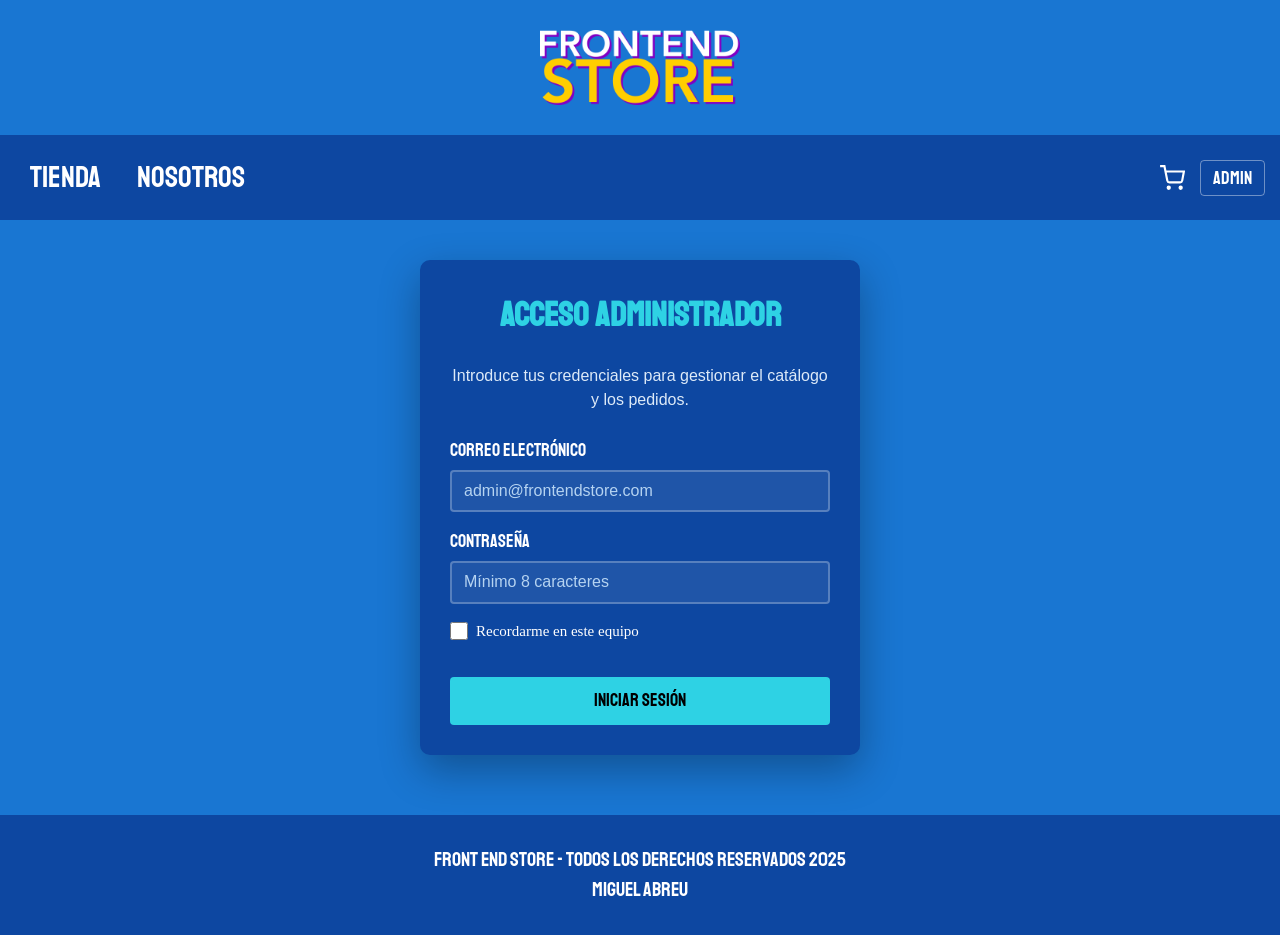
==== admin-imagenes.html @ 688fe279 "Initial commit: FrontEnd Store con panel administrativo y subida de imagenes" ====
<!DOCTYPE html>
<html lang="es">
<head>
    <meta charset="UTF-8">
    <meta name="viewport" content="width=device-width, initial-scale=1.0">
    <meta name="description" content="Panel de administración de FrontEnd Store: imágenes decorativas del catálogo.">
    <title>FrontEnd Store - Imágenes del catálogo</title>
    <link rel="stylesheet" href="css/normalize.css">
    <link href="https://fonts.googleapis.com/css2?family=Staatliches&display=swap" rel="stylesheet">
    <link rel="stylesheet" href="css/theme.css">
    <script src="js/theme.js"></script>
    <link rel="stylesheet" href="css/styles.css">
    <link rel="stylesheet" href="css/components.css">
</head>
<body class="auth-guard" data-page="admin">
    <header class="header">
        <a href="index.html" aria-label="FrontEnd Store - Ir al inicio">
            <img class="header__logo" src="img/logo.png" alt="Logotipo de FrontEnd Store">
        </a>
    </header>

    <nav class="navegacion" aria-label="Navegación principal">
        <div class="navegacion__grupo">
            <a class="navegacion__enlace" href="index.html">Tienda</a>
            <a class="navegacion__enlace" href="nosotros.html">Nosotros</a>
        </div>
        <div class="navegacion__acciones">
            <a class="navegacion__carrito" href="carrito.html" data-cart-link aria-label="Ver carrito">
                <svg viewBox="0 0 24 24" fill="none" stroke="currentColor" stroke-width="2" aria-hidden="true">
                    <circle cx="9" cy="21" r="1"></circle>
                    <circle cx="20" cy="21" r="1"></circle>
                    <path d="M1 1h4l2.68 13.39a2 2 0 0 0 2 1.61h9.72a2 2 0 0 0 2-1.61L23 6H6"></path>
                </svg>
                <span class="navegacion__contador" data-cart-count hidden>0</span>
            </a>
            <a class="navegacion__admin" href="admin.html" data-auth-link>Panel</a>
            <button class="navegacion__admin" type="button" data-logout hidden>Salir</button>
        </div>
    </nav>

    <main class="contenedor admin" id="admin-main">
        <h1>Imágenes del catálogo</h1>
        <p class="admin__sesion">Sesión iniciada como <strong data-auth-email></strong></p>

        <nav class="admin-menu" aria-label="Secciones del panel">
            <a class="admin-menu__enlace" href="admin.html">
                <svg viewBox="0 0 24 24" fill="none" stroke="currentColor" stroke-width="2" aria-hidden="true">
                    <rect x="3" y="3" width="7" height="7"></rect>
                    <rect x="14" y="3" width="7" height="7"></rect>
                    <rect x="3" y="14" width="7" height="7"></rect>
                    <rect x="14" y="14" width="7" height="7"></rect>
                </svg>
                <span>Productos</span>
            </a>
            <a class="admin-menu__enlace admin-menu__enlace--activo" href="admin-imagenes.html" aria-current="page">
                <svg viewBox="0 0 24 24" fill="none" stroke="currentColor" stroke-width="2" aria-hidden="true">
                    <rect x="3" y="3" width="18" height="18" rx="2"></rect>
                    <circle cx="8.5" cy="8.5" r="1.5"></circle>
                    <path d="M21 15l-5-5L5 21"></path>
                </svg>
                <span>Imágenes</span>
            </a>
            <a class="admin-menu__enlace" href="admin-ventas.html">
                <svg viewBox="0 0 24 24" fill="none" stroke="currentColor" stroke-width="2" aria-hidden="true">
                    <path d="M3 3v18h18"></path>
                    <path d="M7 15l4-4 3 3 5-6"></path>
                </svg>
                <span>Ventas</span>
            </a>
        </nav>

        <section class="admin-config paleta-panel" aria-labelledby="paleta-titulo">
            <h2 id="paleta-titulo">Paleta del sitio</h2>
            <p class="admin__ayuda">Elige el esquema de color que verán los visitantes en toda la tienda.</p>
            <div class="paleta-selector" id="paleta-selector" role="group" aria-label="Paleta del sitio">
                <button class="paleta-selector__opcion" type="button" data-paleta="hombre">
                    <span class="paleta-selector__muestras" aria-hidden="true">
                        <span class="paleta-selector__muestra paleta-selector__muestra--hombre-fondo"></span>
                        <span class="paleta-selector__muestra paleta-selector__muestra--hombre-superficie"></span>
                        <span class="paleta-selector__muestra paleta-selector__muestra--hombre-acento"></span>
                    </span>
                    <span class="paleta-selector__nombre">Azul clásico</span>
                </button>
                <button class="paleta-selector__opcion" type="button" data-paleta="mujer">
                    <span class="paleta-selector__muestras" aria-hidden="true">
                        <span class="paleta-selector__muestra paleta-selector__muestra--mujer-fondo"></span>
                        <span class="paleta-selector__muestra paleta-selector__muestra--mujer-superficie"></span>
                        <span class="paleta-selector__muestra paleta-selector__muestra--mujer-acento"></span>
                    </span>
                    <span class="paleta-selector__nombre">Rosa y lavanda</span>
                </button>
            </div>
            <p class="form-error" id="paleta-error" role="alert"></p>
        </section>

        <form class="admin-config" id="graficos-form">
            <p class="admin__ayuda">Estas son las dos imágenes decorativas que aparecen entre los productos del catálogo. Tamaño recomendado: 1600 × 600 px (horizontal, aproximadamente 3:1).</p>
            <div class="admin-config__grid">
                <div class="campo">
                    <label class="campo__label" for="grafico-camisa-archivo">Imagen decorativa 1</label>
                    <input type="hidden" id="grafico-camisa" name="grafico_camisa" value="">
                    <input class="campo__input campo__archivo" type="file" id="grafico-camisa-archivo" name="grafico_camisa_archivo" accept="image/jpeg,image/png,image/webp">
                    <p class="campo__ayuda">JPG, PNG o WebP. Tamano maximo: 5 MB.</p>
                    <img class="imagen-preview" id="preview-grafico-camisa" src="img/grafico1.jpg" alt="Vista previa de la imagen decorativa 1">
                </div>
                <div class="campo">
                    <label class="campo__label" for="grafico-node-archivo">Imagen decorativa 2</label>
                    <input type="hidden" id="grafico-node" name="grafico_node" value="">
                    <input class="campo__input campo__archivo" type="file" id="grafico-node-archivo" name="grafico_node_archivo" accept="image/jpeg,image/png,image/webp">
                    <p class="campo__ayuda">JPG, PNG o WebP. Tamano maximo: 5 MB.</p>
                    <img class="imagen-preview" id="preview-grafico-node" src="img/grafico2.jpg" alt="Vista previa de la imagen decorativa 2">
                </div>
            </div>
            <p class="form-error" id="graficos-error" role="alert"></p>
            <button class="boton" type="submit" id="guardar-graficos">Guardar imágenes</button>
        </form>
    </main>

    <footer class="footer">
        <p class="footer__texto">Front End Store - Todos Los Derechos Reservados 2025
        <br> Miguel Abreu
        </p>
    </footer>

    <script src="js/store.js" defer></script>
    <script src="js/ui.js" defer></script>
    <script src="js/api.js" defer></script>
    <script src="js/auth.js" defer></script>
    <script src="js/admin-imagenes.js" defer></script>
</body>
</html>
---- css/theme.css ----
/* Tema de FrontEnd Store.
   Cambia solo la PALETA BASE para renovar todos los colores del sitio.
   Los tokens semanticos se calculan a partir de esos valores. */

:root{
    /* ===== PALETA BASE (editar aqui) ===== */
    --color-primario: #1976D2;
    --color-primario-oscuro: #0D47A1;
    --color-acento: #2ed2e4;
    --color-acento-oscuro: #00B8D4;
    --color-blanco: #ffffff;
    --color-negro: #000000;
    --color-texto-oscuro: #0b2b4a;
    --color-peligro: #c62828;
    --color-peligro-oscuro: #a01f1f;
    --color-exito: #7ef2b0;

    /* ===== MUESTRAS DEL SELECTOR DE PALETA ===== */
    --muestra-hombre-fondo: #1976D2;
    --muestra-hombre-superficie: #0D47A1;
    --muestra-hombre-acento: #2ed2e4;
    --muestra-mujer-fondo: #F8E8F0;
    --muestra-mujer-superficie: #EAD6EA;
    --muestra-mujer-acento: #A84F7B;

    /* ===== FONDOS ===== */
    --fondo-pagina: var(--color-primario);
    --fondo-superficie: var(--color-primario-oscuro);
    --fondo-contraste: var(--color-blanco);
    --fondo-control: rgba(255, 255, 255, .08);
    --fondo-control: color-mix(in srgb, var(--color-blanco) 8%, transparent);
    --fondo-modal: rgba(0, 0, 0, .65);
    --fondo-modal: color-mix(in srgb, var(--color-negro) 65%, transparent);

    /* ===== TEXTOS ===== */
    --texto-principal: var(--color-blanco);
    --texto-secundario: #d7e9fa;
    --texto-secundario: color-mix(in srgb, var(--color-blanco) 85%, var(--color-primario));
    --texto-tenue: #cfe3f7;
    --texto-tenue: color-mix(in srgb, var(--color-blanco) 78%, var(--color-primario));
    --texto-placeholder: #b8cfe4;
    --texto-placeholder: color-mix(in srgb, var(--color-blanco) 68%, var(--color-primario));
    --texto-oscuro: var(--color-texto-oscuro);
    --texto-sobre-acento: var(--color-negro);
    --texto-sobre-peligro: var(--color-blanco);
    --texto-error: #ffb4b4;
    --texto-error: color-mix(in srgb, var(--color-peligro) 35%, var(--color-blanco));
    --texto-exito: var(--color-exito);

    /* ===== ACENTO Y ESTADOS ===== */
    --acento: var(--color-acento);
    --acento-hover: var(--color-acento-oscuro);
    --acento-suave: rgba(46, 210, 228, .16);
    --acento-suave: color-mix(in srgb, var(--color-acento) 16%, transparent);
    --peligro: var(--color-peligro);
    --peligro-hover: var(--color-peligro-oscuro);

    /* ===== BORDES E INTERACCION ===== */
    --interaccion: rgba(255, 255, 255, .14);
    --interaccion: color-mix(in srgb, var(--color-blanco) 14%, transparent);
    --borde: rgba(255, 255, 255, .25);
    --borde: color-mix(in srgb, var(--color-blanco) 25%, transparent);
    --borde-fuerte: rgba(255, 255, 255, .4);
    --borde-fuerte: color-mix(in srgb, var(--color-blanco) 40%, transparent);
    --borde-sutil: rgba(255, 255, 255, .18);
    --borde-sutil: color-mix(in srgb, var(--color-blanco) 18%, transparent);
    --borde-tabla: rgba(255, 255, 255, .12);
    --borde-tabla: color-mix(in srgb, var(--color-blanco) 12%, transparent);
    --borde-estado: rgba(255, 255, 255, .3);
    --borde-estado: color-mix(in srgb, var(--color-blanco) 30%, transparent);

    /* ===== SOMBRAS ===== */
    --sombra-suave: 0 1.5rem 4rem rgba(0, 0, 0, .3);
    --sombra-suave: 0 1.5rem 4rem color-mix(in srgb, var(--color-negro) 30%, transparent);
    --sombra-media: 0 1rem 2.5rem rgba(0, 0, 0, .3);
    --sombra-media: 0 1rem 2.5rem color-mix(in srgb, var(--color-negro) 30%, transparent);
}

/* ===== PALETA PASTEL: ROSA Y LAVANDA ===== */
html[data-paleta="mujer"]{
    --color-primario: #F8E8F0;
    --color-primario-oscuro: #EAD6EA;
    --color-acento: #A84F7B;
    --color-acento-oscuro: #8B3F66;
    --color-blanco: #FFFDFE;
    --color-negro: #3B2430;
    --color-texto-oscuro: #4A2E3E;
    --color-peligro: #B23A5A;
    --color-peligro-oscuro: #922C47;
    --color-exito: #2F7D5A;

    --fondo-pagina: var(--color-primario);
    --fondo-superficie: var(--color-primario-oscuro);
    --fondo-contraste: var(--color-blanco);
    --fondo-control: color-mix(in srgb, var(--color-negro) 6%, transparent);
    --fondo-modal: color-mix(in srgb, var(--color-negro) 65%, transparent);

    --texto-principal: var(--color-texto-oscuro);
    --texto-secundario: color-mix(in srgb, var(--color-texto-oscuro) 82%, var(--color-primario));
    --texto-tenue: color-mix(in srgb, var(--color-texto-oscuro) 72%, var(--color-primario));
    --texto-placeholder: color-mix(in srgb, var(--color-texto-oscuro) 58%, var(--color-primario));
    --texto-oscuro: var(--color-texto-oscuro);
    --texto-sobre-acento: var(--color-blanco);
    --texto-sobre-peligro: var(--color-blanco);
    --texto-error: color-mix(in srgb, var(--color-peligro) 75%, var(--color-negro));
    --texto-exito: color-mix(in srgb, var(--color-exito) 85%, var(--color-negro));

    --acento: var(--color-acento);
    --acento-hover: var(--color-acento-oscuro);
    --acento-suave: color-mix(in srgb, var(--color-acento) 14%, transparent);
    --peligro: var(--color-peligro);
    --peligro-hover: var(--color-peligro-oscuro);

    --interaccion: color-mix(in srgb, var(--color-negro) 8%, transparent);
    --borde: color-mix(in srgb, var(--color-texto-oscuro) 20%, transparent);
    --borde-fuerte: color-mix(in srgb, var(--color-texto-oscuro) 35%, transparent);
    --borde-sutil: color-mix(in srgb, var(--color-texto-oscuro) 14%, transparent);
    --borde-tabla: color-mix(in srgb, var(--color-texto-oscuro) 10%, transparent);
    --borde-estado: color-mix(in srgb, var(--color-texto-oscuro) 24%, transparent);

    --sombra-suave: 0 1.5rem 4rem color-mix(in srgb, var(--color-negro) 16%, transparent);
    --sombra-media: 0 1rem 2.5rem color-mix(in srgb, var(--color-negro) 16%, transparent);
}

html[data-paleta="mujer"] .header__logo{
    filter: drop-shadow(0 .2rem .5rem color-mix(in srgb, var(--color-negro) 45%, transparent));
}

html[data-paleta="mujer"] .bloque__imagen{
    filter: brightness(0) saturate(100%) invert(24%) sepia(31%) saturate(1450%) hue-rotate(295deg) brightness(88%) contrast(92%);
}
---- css/styles.css ----
:root{
    --fuentePrincipal: "Staatliches", cursive;
}

html {
    box-sizing: border-box;
    font-size: 62.5%;
}
*, *:before, *:after {
    box-sizing: inherit;
}

/* Globales */

body{
    background-color: var(--fondo-pagina);
    font-size: 1.6rem;
    line-height: 1.5;
}
p{
    font-size: 1.8rem;
    font-family: Arial, Helvetica, sans-serif;
    color: var(--texto-principal);
}
a{
    text-decoration: none;
}
a:focus-visible,
input:focus-visible,
select:focus-visible,
button:focus-visible{
    outline: .3rem solid var(--acento);
    outline-offset: .3rem;
}
img {
    max-width: 100%;
    height: auto;
    display: block;
}
.contenedor{
    width: min(100% - 3rem, 120rem);
    margin-inline: auto;
}
h1, h2, h3{
    text-align: center;
    color: var(--acento);
    font-family:  var(--fuentePrincipal);
}

h1{
    font-size:4rem ;
}
h2{
    font-size: 3.2rem;
}
h3{
    font-size: 2.4rem;
}
/*header*/

.header{
    display: flex;
    justify-content: center;
}
.header__logo{
    max-width: 20rem;
    height: auto;
    margin: 3rem;
}
/* footer*/
.footer{
    background-color: var(--fondo-superficie);
    padding: 1rem 0;
    margin-top:2rem;

}
.footer__texto{
    font-family: var(--fuentePrincipal);
    text-align: center;
    font-size: 2rem;

}

/* navegacion*/

.navegacion{
    background-color: var(--fondo-superficie);
    padding: 1rem 1.5rem;
    display: flex;
    align-items: center;
    justify-content: space-between;
    flex-wrap: wrap;
    gap: 1rem;
}
.navegacion__grupo,
.navegacion__acciones{
    display: flex;
    align-items: center;
    gap: .6rem;
}
.navegacion__enlace{
    font-family: var(--fuentePrincipal);
    color: var(--texto-principal);
    font-size: 3rem;
    padding: 1rem 1.5rem;
    border-radius: .4rem;
}
.navegacion__enlace--activo,
.navegacion__enlace:hover{
    color: var(--acento);
}

/* Grid */

.grid{
    display: grid;
    grid-template-columns:repeat(2, 1fr);
    gap: 2rem;
}
@media (min-width: 768px) {
    .grid{
            grid-template-columns:repeat(3, 1fr);

    }
}


/* Productos */

.producto{
    background-color: var(--fondo-superficie);
    padding: 1rem;

}

.producto__imagen{
    width: 100%;
    aspect-ratio: 1 / 1;
    object-fit: cover;
}

.producto__nombre{
    font-size: 4rem;

}
.producto__precio{
    font-size: 2.8rem;
    color: var(--acento);

}
.producto__nombre,
.producto__precio{
    font-family: var(--fuentePrincipal);
    margin: 1rem 0;
    text-align: center;
    line-height: 1.2;
}

/*graficos*/

.grafico{
    min-height: 30rem;
    background-repeat: no-repeat;
    background-size: cover;
    background-position: center;
    grid-column: 1 / -1;
}
.grafico__camisa{
    background-image: url(../img/grafico1.jpg);
}
.grafico__node{
    background-image: url(../img/grafico2.jpg);
}


/* nosotros */
.nosotros{
    display: grid;
    grid-template-rows: repeat(2, auto);
    row-gap: 1.5rem;

}

@media (min-width: 768px) {
    .nosotros{
    grid-template-columns: repeat(2, 1fr);
    column-gap: 2rem;

}
}

.nosotros__imagen{
    grid-row: 1 / 2;
}
@media (min-width: 768px) {
    .nosotros__imagen{
        grid-column: 2 / 3;
    }
}

/* bloques*/

.bloques{
    display: grid;
    grid-template-columns: repeat(2, 1fr);
    gap: 2rem;
}
@media (min-width: 768px) {
    .bloques{
        grid-template-columns: repeat(3, 1fr);
        gap: 2rem;
        
    }
}

.bloque{
    text-align: center;

}
.bloque__imagen{
    margin-inline: auto;
}
.bloque__titulo{
    margin: 0;
}


/* pagina de camisa*/


@media (min-width: 768px) {
    .camisa {
        display: grid;
        grid-template-columns:  repeat(2, 1fr);
        column-gap: 2rem;
    }
}

.formulario{
    display: grid;
    grid-template-columns: repeat(2, 1fr);
    gap: 2rem;

}
.formulario__campo{
    border-color: var(--fondo-superficie);
    background-color: transparent;
    border-width: 1rem;
    border-style: solid;
    color: var(--texto-principal);
    font-size: 2rem;
    font-family: Arial, Helvetica, sans-serif;
    padding: 1rem;
    appearance: none;
}

.formulario__campo:focus{
    color: var(--texto-oscuro);
    background-color: var(--fondo-contraste);
    outline: .3rem solid var(--acento);
    outline-offset: .2rem;
}

.formulario__campo option{
    color: var(--texto-oscuro);
}

.formulario__submit{
    background-color: var(--acento);
    border: none;
    font-size: 2rem;
    font-family: var(--fuentePrincipal);
    padding: 2rem;
    transition: background-color .3s ease;
    grid-column: 1 /3;
}
.formulario__submit:hover{
    cursor: pointer;
    background-color: var(--acento-hover);
}

.camisa__imagen{
    width: 100%;
    aspect-ratio: 1 / 1;
    object-fit: cover;
}

.camisa__precio{
    font-family: var(--fuentePrincipal);
    font-size: 3rem;
    color: var(--acento);
}

.formulario__label{
    position: absolute;
    width: 1px;
    height: 1px;
    padding: 0;
    margin: -1px;
    overflow: hidden;
    clip: rect(0, 0, 0, 0);
    white-space: nowrap;
    border: 0;
}

/* producto no encontrado */
.producto-no-encontrado{
    text-align: center;
    padding: 4rem 0;
}

.producto-no-encontrado__enlace{
    display: inline-block;
    background-color: var(--acento);
    color: var(--texto-sobre-acento);
    font-family: var(--fuentePrincipal);
    font-size: 2rem;
    padding: 1rem 3rem;
    transition: background-color .3s ease;
}

.producto-no-encontrado__enlace:hover{
    background-color: var(--acento-hover);
}

/* moviles */
@media (max-width: 480px) {
    h1{
        font-size: 3.2rem;
    }
    h2{
        font-size: 2.6rem;
    }
    h3{
        font-size: 2rem;
    }

    .navegacion__enlace{
        font-size: 2.6rem;
    }

    .producto__nombre{
        font-size: clamp(2rem, 6vw, 2.8rem);
    }
    .producto__precio{
        font-size: 2.2rem;
    }

    .grafico{
        min-height: 18rem;
    }

    .bloque__imagen{
        max-width: 8rem;
        margin-inline: auto;
        justify-content: center;
    }

    .nosotros__imagen{
        grid-row: auto;
    }

    .formulario{
        grid-template-columns: 1fr;
    }
    .formulario__campo{
        width: 100%;
        border-width: .5rem;
        appearance: auto;
    }
    .formulario__submit{
        grid-column: 1;
        font-size: 1.8rem;
        padding: 1.5rem;
    }

    .footer__texto{
        font-size: 1.8rem;
    }
}
---- css/components.css ----
/* Componentes: navbar, botones, carrito, login, admin y notificaciones. */

[hidden]{
    display: none !important;
}

/* Navbar */
.navegacion__carrito{
    position: relative;
    display: inline-flex;
    align-items: center;
    justify-content: center;
    width: 4.4rem;
    height: 4.4rem;
    border-radius: 50%;
    color: var(--texto-principal);
    transition: background-color .2s ease, color .2s ease;
}

.navegacion__carrito:hover,
.navegacion__carrito:focus-visible{
    background-color: var(--interaccion);
    color: var(--acento);
}

.navegacion__carrito svg{
    width: 2.6rem;
    height: 2.6rem;
}

.navegacion__contador{
    position: absolute;
    top: .1rem;
    right: .1rem;
    min-width: 1.9rem;
    height: 1.9rem;
    padding: 0 .4rem;
    display: inline-flex;
    align-items: center;
    justify-content: center;
    border-radius: 10rem;
    background-color: var(--acento);
    color: var(--texto-sobre-acento);
    font-family: var(--fuentePrincipal);
    font-size: 1.2rem;
    line-height: 1;
}

.navegacion__admin{
    font-family: var(--fuentePrincipal);
    font-size: 1.8rem;
    line-height: 1;
    color: var(--texto-principal);
    background-color: transparent;
    border: 1px solid var(--borde-fuerte);
    border-radius: .4rem;
    padding: .8rem 1.2rem;
    cursor: pointer;
    transition: color .2s ease, border-color .2s ease;
}

.navegacion__admin:hover,
.navegacion__admin:focus-visible{
    color: var(--acento);
    border-color: var(--acento);
}

/* Botones */
.boton{
    display: inline-flex;
    align-items: center;
    justify-content: center;
    gap: .8rem;
    background-color: var(--acento);
    color: var(--texto-sobre-acento);
    font-family: var(--fuentePrincipal);
    font-size: 1.8rem;
    line-height: 1.1;
    padding: 1.2rem 2rem;
    border: 2px solid transparent;
    border-radius: .4rem;
    cursor: pointer;
    text-align: center;
    transition: background-color .2s ease, color .2s ease, border-color .2s ease;
}

.boton:hover,
.boton:focus-visible{
    background-color: var(--acento-hover);
}

.boton--secundario{
    background-color: transparent;
    color: var(--texto-principal);
    border-color: var(--acento);
}

.boton--secundario:hover,
.boton--secundario:focus-visible{
    background-color: var(--acento-suave);
    color: var(--texto-principal);
}

.boton--peligro{
    background-color: var(--peligro);
    color: var(--texto-sobre-peligro);
}

.boton--peligro:hover,
.boton--peligro:focus-visible{
    background-color: var(--peligro-hover);
}

.boton--pequeno{
    font-size: 1.5rem;
    padding: .8rem 1.2rem;
}

.boton--grande{
    font-size: 2rem;
    padding: 1.5rem 2.4rem;
    width: 100%;
}

.volver{
    margin: 1rem 0 0;
}

/* Avisos */
.form-error{
    min-height: 2rem;
    margin: .8rem 0 0;
    color: var(--texto-error);
    font-size: 1.5rem;
}

.catalogo__vacio,
.catalogo__aviso,
.admin__vacio{
    grid-column: 1 / -1;
    text-align: center;
    padding: 3rem 0;
}

/* Login */
.auth{
    min-height: 55vh;
    display: grid;
    place-items: center;
    padding: 4rem 0;
}

.auth__tarjeta{
    width: min(100%, 44rem);
    background-color: var(--fondo-superficie);
    border-radius: 1rem;
    padding: 3rem;
    box-shadow: var(--sombra-suave);
}

.auth__titulo{
    margin-top: 0;
    font-size: 3.4rem;
}

.auth__ayuda{
    text-align: center;
    font-size: 1.6rem;
    color: var(--texto-secundario);
    margin-bottom: 2.5rem;
}

.auth__form{
    display: block;
}

.auth__submit{
    width: 100%;
    margin-top: .5rem;
}

.auth__demo{
    margin: 2.5rem 0 0;
    padding-top: 1.5rem;
    border-top: 1px solid var(--borde-sutil);
    text-align: center;
    font-size: 1.4rem;
    color: var(--texto-tenue);
}

.auth__demo strong{
    color: var(--acento);
    font-weight: normal;
}

/* Campos de formulario */
.campo{
    display: flex;
    flex-direction: column;
    gap: .6rem;
    margin-bottom: 1.6rem;
    border: 0;
    padding: 0;
}

.campo--fieldset{
    min-width: 0;
}

.campo__label{
    font-family: var(--fuentePrincipal);
    font-size: 1.8rem;
    color: var(--texto-principal);
}

.campo__input{
    width: 100%;
    background-color: var(--fondo-control);
    border: 2px solid var(--borde);
    border-radius: .4rem;
    color: var(--texto-principal);
    font-family: Arial, Helvetica, sans-serif;
    font-size: 1.6rem;
    padding: 1rem 1.2rem;
}

.campo__input:focus{
    outline: .3rem solid var(--acento);
    outline-offset: .2rem;
    background-color: var(--fondo-contraste);
    color: var(--texto-oscuro);
}

.campo__input::placeholder{
    color: var(--texto-placeholder);
}

.campo__textarea{
    resize: vertical;
    min-height: 10rem;
}

.campo__archivo{
    padding: .8rem;
    cursor: pointer;
}

.campo__archivo::file-selector-button{
    margin-right: 1rem;
    padding: .7rem 1.1rem;
    border: 0;
    border-radius: .4rem;
    background-color: var(--acento);
    color: var(--texto-sobre-acento);
    font-family: var(--fuentePrincipal);
    font-size: 1.5rem;
    cursor: pointer;
}

.campo__archivo::file-selector-button:hover{
    background-color: var(--acento-hover);
}

.campo__ayuda{
    margin: 0;
    font-size: 1.4rem;
    color: var(--texto-secundario);
}

.campo__checkbox{
    display: flex;
    align-items: center;
    gap: .8rem;
    margin: 1rem 0;
    font-size: 1.5rem;
    color: var(--texto-principal);
    cursor: pointer;
}

.campo__checkbox input{
    width: 1.8rem;
    height: 1.8rem;
    accent-color: var(--acento);
}

/* Carrito */
.carrito{
    display: grid;
    gap: 2rem;
}

.carrito__lista{
    display: grid;
    gap: 1.2rem;
}

.carrito__linea{
    display: grid;
    grid-template-columns: 8rem 1fr auto;
    grid-template-areas:
        "imagen info subtotal"
        "imagen cantidad eliminar";
    gap: .8rem 1.5rem;
    align-items: center;
    background-color: var(--fondo-superficie);
    border-radius: .6rem;
    padding: 1.2rem;
}

.carrito__imagen{
    grid-area: imagen;
    width: 8rem;
    height: 8rem;
    object-fit: cover;
    border-radius: .4rem;
    background-color: var(--fondo-contraste);
}

.carrito__info{
    grid-area: info;
}

.carrito__nombre{
    margin: 0;
    font-family: var(--fuentePrincipal);
    font-size: 2.2rem;
    color: var(--texto-principal);
}

.carrito__meta{
    margin: .2rem 0 0;
    font-size: 1.4rem;
    color: var(--texto-secundario);
}

.carrito__cantidad{
    grid-area: cantidad;
    width: 9rem;
    background-color: var(--fondo-control);
    border: 2px solid var(--borde);
    border-radius: .4rem;
    color: var(--texto-principal);
    font-size: 1.6rem;
    padding: .6rem .8rem;
}

.carrito__subtotal{
    grid-area: subtotal;
    margin: 0;
    align-self: center;
    font-family: var(--fuentePrincipal);
    font-size: 2rem;
    color: var(--acento);
    white-space: nowrap;
}

.carrito__linea .boton{
    grid-area: eliminar;
    justify-self: start;
}

.carrito__resumen{
    background-color: var(--fondo-superficie);
    border-radius: .6rem;
    padding: 2rem;
    text-align: center;
}

.carrito__total-label{
    margin: 0;
    font-family: var(--fuentePrincipal);
    font-size: 1.8rem;
    color: var(--texto-secundario);
}

.carrito__total{
    margin: .4rem 0 1.6rem;
    font-family: var(--fuentePrincipal);
    font-size: 3.6rem;
    color: var(--acento);
}

.carrito__nota{
    margin: 1.2rem 0 0;
    font-size: 1.4rem;
    color: var(--texto-secundario);
}

.carrito__vacio{
    text-align: center;
    padding: 4rem 0;
}

.carrito__vacio p{
    font-family: var(--fuentePrincipal);
    font-size: 2.4rem;
}

.pedido-confirmacion{
    margin-top: 2.5rem;
    background-color: var(--fondo-superficie);
    border-radius: .6rem;
    padding: 2rem;
}

.pedido-confirmacion__mensaje{
    text-align: center;
    margin: 0 0 1rem;
    font-size: 2rem;
    font-weight: 700;
    color: var(--texto-exito);
}

.pedido-confirmacion__resumen{
    text-align: center;
    font-size: 1.6rem;
    color: var(--texto-secundario);
}

.pedido-confirmacion__acciones{
    display: flex;
    flex-wrap: wrap;
    gap: 1rem;
    justify-content: center;
}

/* Checkout */
.checkout{
    background-color: var(--fondo-superficie);
    border-radius: .6rem;
    padding: 2rem;
}

.checkout__titulo{
    margin-top: 0;
    text-align: left;
    font-size: 2.6rem;
}

.checkout .campo:last-of-type{
    margin-bottom: 0;
}

/* Admin */
.auth-guard main{
    visibility: hidden;
}

.admin__sesion{
    text-align: center;
    font-size: 1.5rem;
    color: var(--texto-secundario);
    margin-bottom: 2rem;
}

.admin-menu{
    display: flex;
    flex-wrap: wrap;
    justify-content: center;
    gap: 1rem;
    margin-bottom: 3rem;
}

.admin-menu__enlace{
    display: inline-flex;
    align-items: center;
    justify-content: center;
    gap: .8rem;
    background-color: var(--fondo-superficie);
    border: 1px solid var(--borde);
    border-radius: .6rem;
    color: var(--texto-principal);
    font-family: var(--fuentePrincipal);
    font-size: 1.8rem;
    line-height: 1;
    padding: 1.1rem 1.6rem;
    transition: background-color .2s ease, border-color .2s ease, color .2s ease;
}

.admin-menu__enlace svg{
    width: 2.2rem;
    height: 2.2rem;
}

.admin-menu__enlace:hover,
.admin-menu__enlace:focus-visible{
    border-color: var(--acento);
    color: var(--acento);
}

.admin-menu__enlace--activo,
.admin-menu__enlace--activo:hover,
.admin-menu__enlace--activo:focus-visible{
    background-color: var(--acento);
    border-color: var(--acento);
    color: var(--texto-sobre-acento);
}

.admin__acciones{
    display: flex;
    flex-wrap: wrap;
    justify-content: center;
    gap: 1rem;
    margin-bottom: 2.5rem;
}

.admin-lista{
    display: grid;
    gap: 1.2rem;
    margin-bottom: 4rem;
}

.admin-producto{
    display: grid;
    grid-template-columns: 8rem 1fr auto;
    gap: 1.5rem;
    align-items: start;
    background-color: var(--fondo-superficie);
    border-radius: .6rem;
    padding: 1.5rem;
}

.admin-producto__imagen{
    width: 8rem;
    height: 8rem;
    object-fit: cover;
    border-radius: .4rem;
    background-color: var(--fondo-contraste);
}

.admin-producto__nombre{
    margin: 0;
    text-align: left;
    font-size: 2.4rem;
}

.admin-producto__precio{
    margin: .2rem 0;
    font-family: var(--fuentePrincipal);
    font-size: 2rem;
    color: var(--acento);
}

.admin-producto__desc{
    margin: .4rem 0 .8rem;
    font-size: 1.5rem;
    color: var(--texto-secundario);
}

.admin-producto__tallas{
    margin: 0;
}

.tag{
    display: inline-block;
    margin: .2rem .3rem .2rem 0;
    padding: .2rem .8rem;
    border: 1px solid var(--acento);
    border-radius: 10rem;
    background-color: var(--acento-suave);
    color: var(--acento);
    font-family: var(--fuentePrincipal);
    font-size: 1.4rem;
}

.admin-producto__acciones{
    display: flex;
    flex-direction: column;
    gap: .8rem;
}

.admin__ayuda{
    text-align: center;
    margin: 0 0 1.5rem;
    font-size: 1.5rem;
    color: var(--texto-secundario);
}

.admin-config{
    background-color: var(--fondo-superficie);
    border-radius: .6rem;
    padding: 2rem;
    margin-bottom: 3rem;
}

.admin-config__grid{
    display: grid;
    gap: 2rem;
}

.admin-config .boton{
    display: flex;
    margin-inline: auto;
}

@media (min-width: 768px) {
    .admin-config__grid{
        grid-template-columns: repeat(2, 1fr);
    }
}

.paleta-panel h2{
    margin-top: 0;
}

.paleta-selector{
    display: grid;
    gap: 1.2rem;
    margin-bottom: 1rem;
}

.paleta-selector__opcion{
    display: flex;
    align-items: center;
    justify-content: space-between;
    gap: 1.5rem;
    width: 100%;
    padding: 1.4rem 1.6rem;
    background-color: var(--fondo-control);
    border: 2px solid var(--borde);
    border-radius: .6rem;
    color: var(--texto-principal);
    cursor: pointer;
    text-align: left;
    transition: background-color .2s ease, border-color .2s ease;
}

.paleta-selector__opcion:hover,
.paleta-selector__opcion:focus-visible{
    border-color: var(--acento);
}

.paleta-selector__opcion--activo,
.paleta-selector__opcion--activo:hover,
.paleta-selector__opcion--activo:focus-visible{
    background-color: var(--acento-suave);
    border-color: var(--acento);
}

.paleta-selector__opcion:disabled{
    opacity: .55;
    cursor: wait;
}

.paleta-selector__muestras{
    display: flex;
    gap: .5rem;
}

.paleta-selector__muestra{
    width: 2.8rem;
    height: 2.8rem;
    border: 2px solid var(--borde-fuerte);
    border-radius: 50%;
}

.paleta-selector__muestra--hombre-fondo{
    background-color: var(--muestra-hombre-fondo);
}

.paleta-selector__muestra--hombre-superficie{
    background-color: var(--muestra-hombre-superficie);
}

.paleta-selector__muestra--hombre-acento{
    background-color: var(--muestra-hombre-acento);
}

.paleta-selector__muestra--mujer-fondo{
    background-color: var(--muestra-mujer-fondo);
}

.paleta-selector__muestra--mujer-superficie{
    background-color: var(--muestra-mujer-superficie);
}

.paleta-selector__muestra--mujer-acento{
    background-color: var(--muestra-mujer-acento);
}

.paleta-selector__nombre{
    font-family: var(--fuentePrincipal);
    font-size: 2rem;
    line-height: 1;
}

.paleta-panel .form-error{
    margin-bottom: 0;
}

@media (min-width: 640px) {
    .paleta-selector{
        grid-template-columns: repeat(2, 1fr);
    }
}

.ventas__controles{
    display: flex;
    flex-wrap: wrap;
    align-items: center;
    justify-content: center;
    gap: 1rem;
    margin-bottom: 1.5rem;
}

.ventas__filtro{
    background-color: transparent;
    color: var(--texto-principal);
    border-color: var(--acento);
}

.ventas__filtro:hover,
.ventas__filtro:focus-visible{
    background-color: var(--acento-suave);
}

.ventas__filtro--activo,
.ventas__filtro--activo:hover,
.ventas__filtro--activo:focus-visible{
    background-color: var(--acento);
    color: var(--texto-sobre-acento);
}

.contador{
    font-size: 1.4rem;
    color: var(--texto-secundario);
}

.paginacion{
    display: flex;
    flex-wrap: wrap;
    align-items: center;
    justify-content: center;
    gap: 1.2rem;
    margin-top: 1.5rem;
}

.paginacion[hidden]{
    display: none;
}

.paginacion__texto{
    font-size: 1.5rem;
    color: var(--texto-secundario);
}

.ventas__numero{
    font-family: var(--fuentePrincipal);
    font-size: 1.8rem;
    color: var(--acento);
    white-space: nowrap;
}

.boton:disabled{
    opacity: .5;
    cursor: not-allowed;
}

.ventas__tabla-wrap{
    overflow-x: auto;
    background-color: var(--fondo-superficie);
    border-radius: .6rem;
}

.ventas__tabla{
    width: 100%;
    min-width: 92rem;
    border-collapse: collapse;
    font-size: 1.5rem;
}

.ventas__tabla th,
.ventas__tabla td{
    padding: 1rem;
    text-align: left;
    vertical-align: middle;
    border-bottom: 1px solid var(--borde-tabla);
}

.ventas__tabla th{
    font-family: var(--fuentePrincipal);
    font-size: 1.7rem;
    color: var(--acento);
    white-space: nowrap;
}

.ventas__tabla td{
    color: var(--texto-principal);
}

.ventas__tabla tbody tr:last-child td{
    border-bottom: 0;
}

.ventas__id,
.ventas__total{
    font-family: var(--fuentePrincipal);
    white-space: nowrap;
}

.ventas__total{
    color: var(--acento);
}

.ventas__articulos{
    min-width: 18rem;
    font-size: 1.3rem;
    color: var(--texto-secundario);
}

.ventas__estado{
    background-color: var(--fondo-control);
    border: 1px solid var(--borde-estado);
    border-radius: .4rem;
    color: var(--texto-principal);
    font-size: 1.4rem;
    padding: .5rem;
}

.ventas__estado option{
    color: var(--texto-sobre-acento);
}

.badge{
    display: inline-block;
    padding: .3rem .9rem;
    border: 1px solid var(--acento);
    border-radius: 10rem;
    font-family: var(--fuentePrincipal);
    font-size: 1.4rem;
    white-space: nowrap;
}

.badge--nuevo{
    background-color: var(--acento-suave);
    color: var(--acento);
}

.badge--frecuente{
    background-color: var(--acento);
    color: var(--texto-sobre-acento);
}

/* Modal */
.modal{
    width: min(100% - 2rem, 62rem);
    max-height: calc(100vh - 4rem);
    border: 0;
    border-radius: .8rem;
    padding: 0;
    background-color: var(--fondo-superficie);
    color: var(--texto-principal);
    overflow: auto;
}

.modal::backdrop{
    background-color: var(--fondo-modal);
}

.modal__contenido{
    padding: 2.5rem;
}

.modal__titulo{
    margin-top: 0;
    font-size: 3rem;
}

.modal__acciones{
    display: flex;
    flex-wrap: wrap;
    justify-content: flex-end;
    gap: 1rem;
    margin-top: 1.5rem;
}

.imagen-preview{
    width: 100%;
    max-width: 12rem;
    height: auto;
    margin-top: .8rem;
    padding: .4rem;
    border-radius: .4rem;
    background-color: var(--fondo-contraste);
}

.tallas-grid{
    display: flex;
    flex-wrap: wrap;
    gap: 1rem;
}

.talla-check{
    display: inline-flex;
    align-items: center;
    gap: .5rem;
    font-family: var(--fuentePrincipal);
    font-size: 1.8rem;
    cursor: pointer;
}

.talla-check input{
    width: 1.8rem;
    height: 1.8rem;
    accent-color: var(--acento);
}

/* Toast */
.toast-container{
    position: fixed;
    right: 2rem;
    bottom: 2rem;
    z-index: 1100;
    display: flex;
    flex-direction: column;
    gap: 1rem;
    width: min(38rem, calc(100vw - 3rem));
}

.toast{
    display: flex;
    align-items: center;
    gap: 1.2rem;
    background-color: var(--fondo-contraste);
    color: var(--texto-oscuro);
    border-left: .6rem solid var(--acento-hover);
    border-radius: .6rem;
    padding: 1.2rem 1.4rem;
    box-shadow: var(--sombra-media);
    opacity: 0;
    transform: translateY(1rem);
    transition: opacity .2s ease, transform .2s ease;
}

.toast--visible{
    opacity: 1;
    transform: translateY(0);
}

.toast--error{
    border-left-color: var(--peligro);
}

.toast__texto{
    flex: 1;
    margin: 0;
    color: var(--texto-oscuro);
    font-family: Arial, Helvetica, sans-serif;
    font-size: 1.5rem;
    line-height: 1.4;
}

.toast__enlace{
    color: var(--fondo-superficie);
    font-family: var(--fuentePrincipal);
    font-size: 1.6rem;
    text-decoration: underline;
    white-space: nowrap;
}

.toast__cerrar{
    background: none;
    border: 0;
    color: var(--texto-oscuro);
    font-size: 2.2rem;
    line-height: 1;
    padding: 0 .2rem;
    cursor: pointer;
}

/* Responsive de componentes */
@media (max-width: 768px) {
    .admin-producto{
        grid-template-columns: 6rem 1fr;
    }

    .admin-producto__imagen{
        width: 6rem;
        height: 6rem;
    }

    .admin-producto__acciones{
        grid-column: 1 / -1;
        flex-direction: row;
    }

    .carrito__linea{
        grid-template-columns: 6rem 1fr auto;
    }

    .carrito__imagen{
        width: 6rem;
        height: 6rem;
    }
}

@media (max-width: 480px) {
    .navegacion__enlace{
        font-size: 2.2rem;
    }

    .navegacion__admin{
        font-size: 1.6rem;
        padding: .7rem .9rem;
    }

    .navegacion__carrito{
        width: 4rem;
        height: 4rem;
    }

    .auth__tarjeta{
        padding: 2rem;
    }

    .auth__titulo{
        font-size: 2.8rem;
    }

    .carrito__linea{
        grid-template-columns: 5rem 1fr auto;
    }

    .carrito__imagen{
        width: 5rem;
        height: 5rem;
    }

    .carrito__cantidad{
        width: 7rem;
    }

    .carrito__subtotal{
        font-size: 1.8rem;
    }

    .admin__acciones .boton{
        width: 100%;
    }

    .toast-container{
        right: 1.5rem;
        left: 1.5rem;
        bottom: 1.5rem;
        width: auto;
    }

    .toast{
        flex-wrap: wrap;
    }

    .modal__contenido{
        padding: 1.8rem;
    }
}
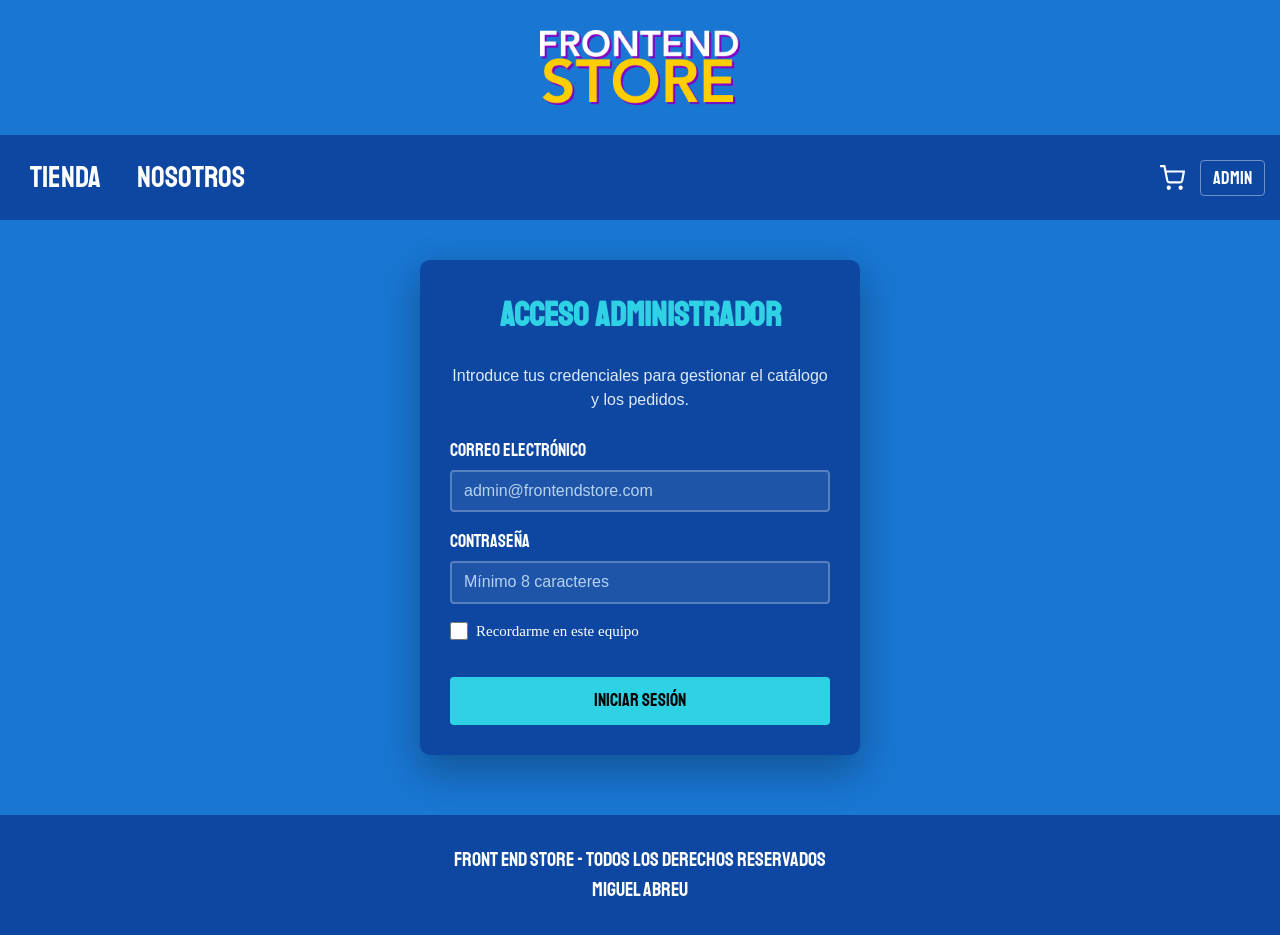
==== commit fc9ac415: "Actualiza confirmacion de eliminacion y textos del sitio" ====
--- a/admin-imagenes.html
+++ b/admin-imagenes.html
@@ -117,7 +117,7 @@
     </main>
 
     <footer class="footer">
-        <p class="footer__texto">Front End Store - Todos Los Derechos Reservados 2025
+        <p class="footer__texto">Front End Store - Todos Los Derechos Reservados
         <br> Miguel Abreu
         </p>
     </footer>
--- a/css/components.css
+++ b/css/components.css
@@ -845,12 +845,31 @@
 .modal{
     width: min(100% - 2rem, 62rem);
     max-height: calc(100vh - 4rem);
+    margin: auto;
     border: 0;
     border-radius: .8rem;
     padding: 0;
     background-color: var(--fondo-superficie);
     color: var(--texto-principal);
     overflow: auto;
+}
+
+.modal--confirmacion{
+    width: min(100% - 2rem, 42rem);
+}
+
+.modal__contenido--confirmacion{
+    text-align: center;
+}
+
+.modal__mensaje{
+    margin: 0;
+    font-size: 2rem;
+    color: var(--texto-principal);
+}
+
+.modal__acciones--centradas{
+    justify-content: center;
 }
 
 .modal::backdrop{
